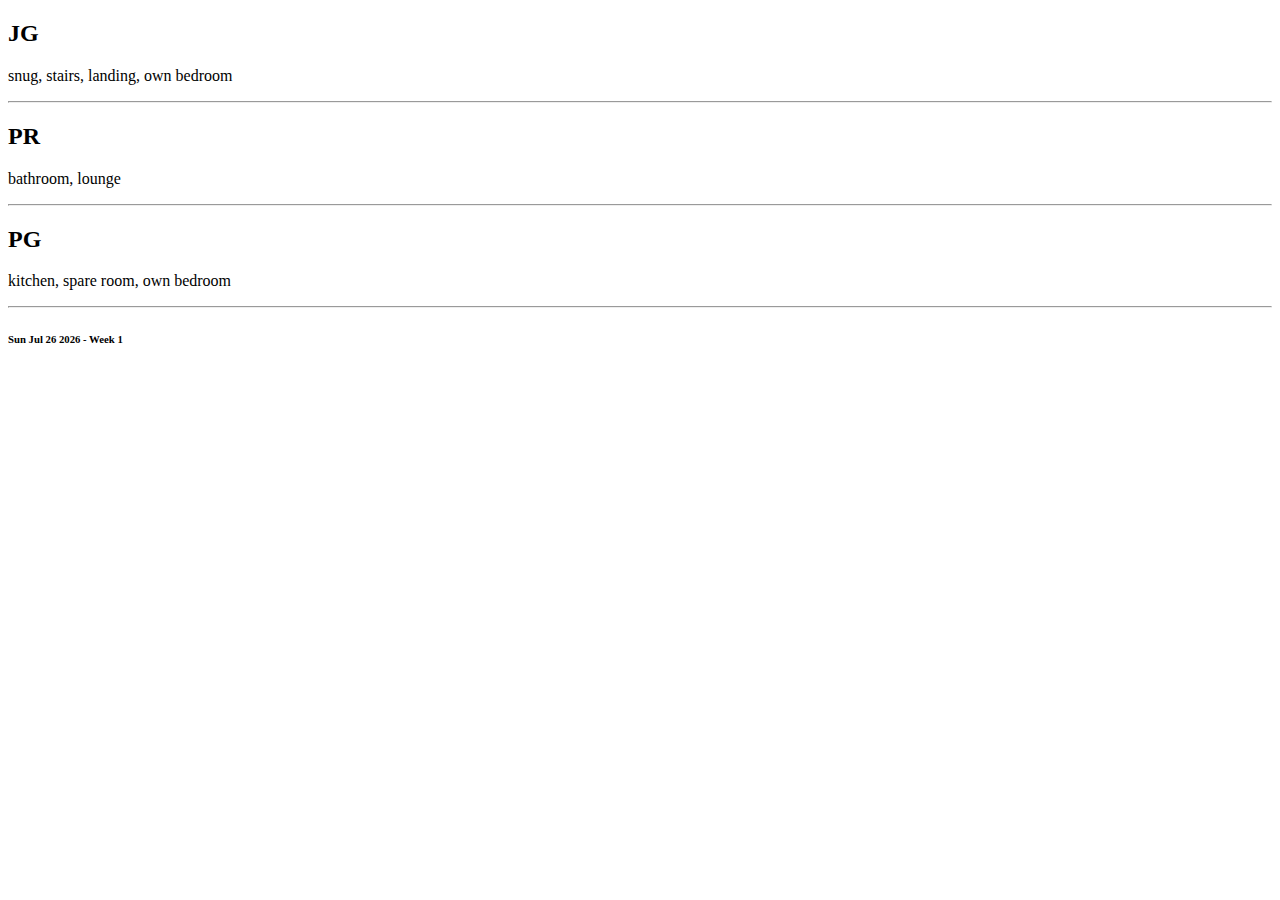
==== index.html @ d20b13ef "Renamed main html index.html to suit gh-pages" ====
<!DOCTYPE html>

<html>
<head>
<title>Cleaning</title>

</head>
<body>
  <h2 id="inits1">PR</h2>
    <p id="rooms1">
      snug, stairs, landing, spare room, bedroom
    </p>
<hr/>
  <h2 id="inits2">PG</h2>
    <p id="rooms2">
      bathroom, lounge, bedroom
    </p>
<hr/>
  <h2 id="inits3">JG</h2>
    <p id="rooms3">
      kitchen, hall, den, bedroom
    </p>
<hr/>

  <h6 id="msgToday">msgToday</h6>
  <script src="rota.js"></script>

</body>
</html>
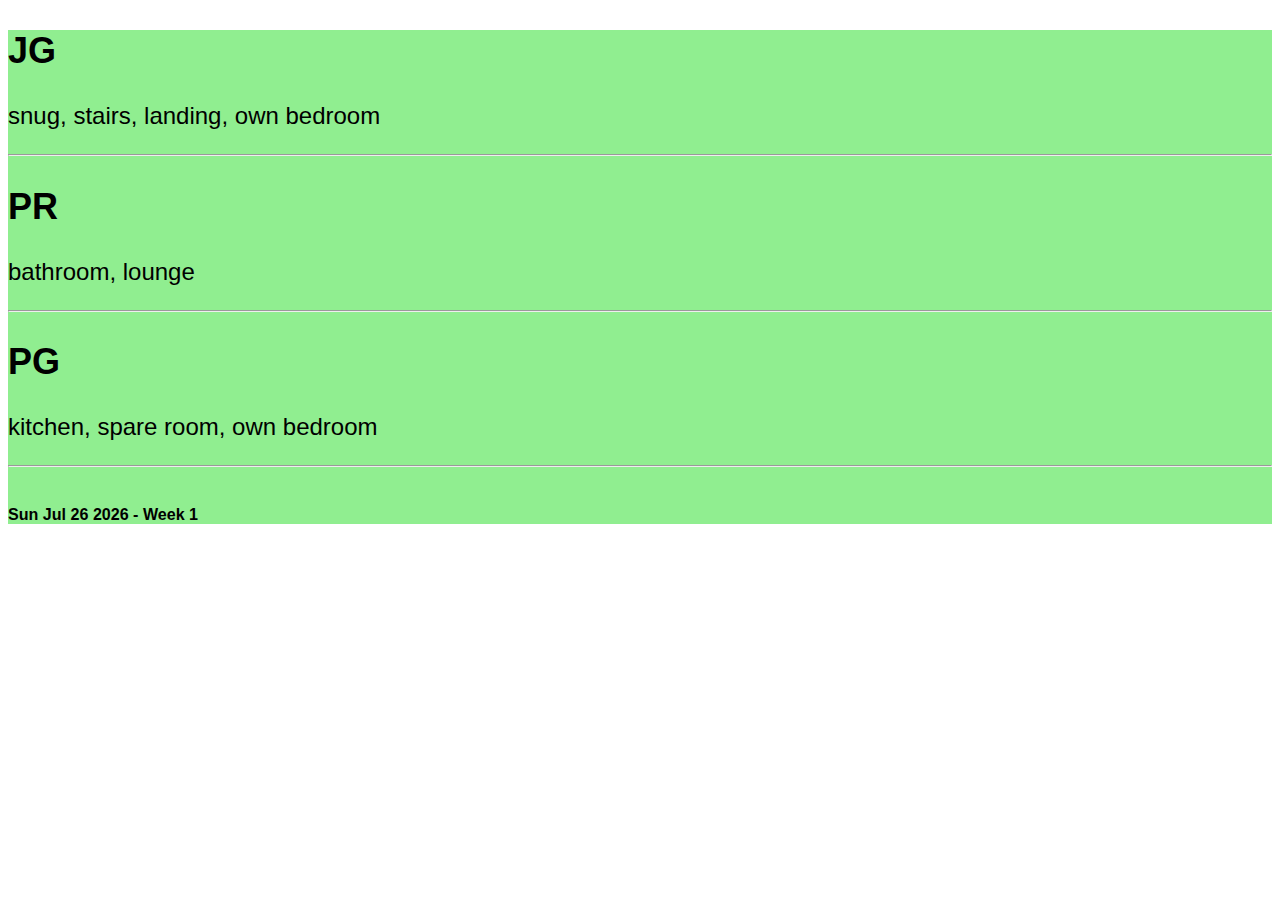
==== commit cfadebfd: "Adjusted style" ====
--- a/index.html
+++ b/index.html
@@ -3,9 +3,10 @@
 <html>
 <head>
 <title>Cleaning</title>
-
+<link href="rota.css" type="text/css" rel="stylesheet" />
 </head>
 <body>
+<div class="page">
   <h2 id="inits1">PR</h2>
     <p id="rooms1">
       snug, stairs, landing, spare room, bedroom
@@ -24,6 +25,6 @@
 
   <h6 id="msgToday">msgToday</h6>
   <script src="rota.js"></script>
-
+</div>
 </body>
 </html>
--- a/rota.css
+++ b/rota.css
@@ -0,0 +1,2 @@
+.page { font-family: Helvetica, sans-serif; font-size: 150%;  background-color: lightgreen;
+}
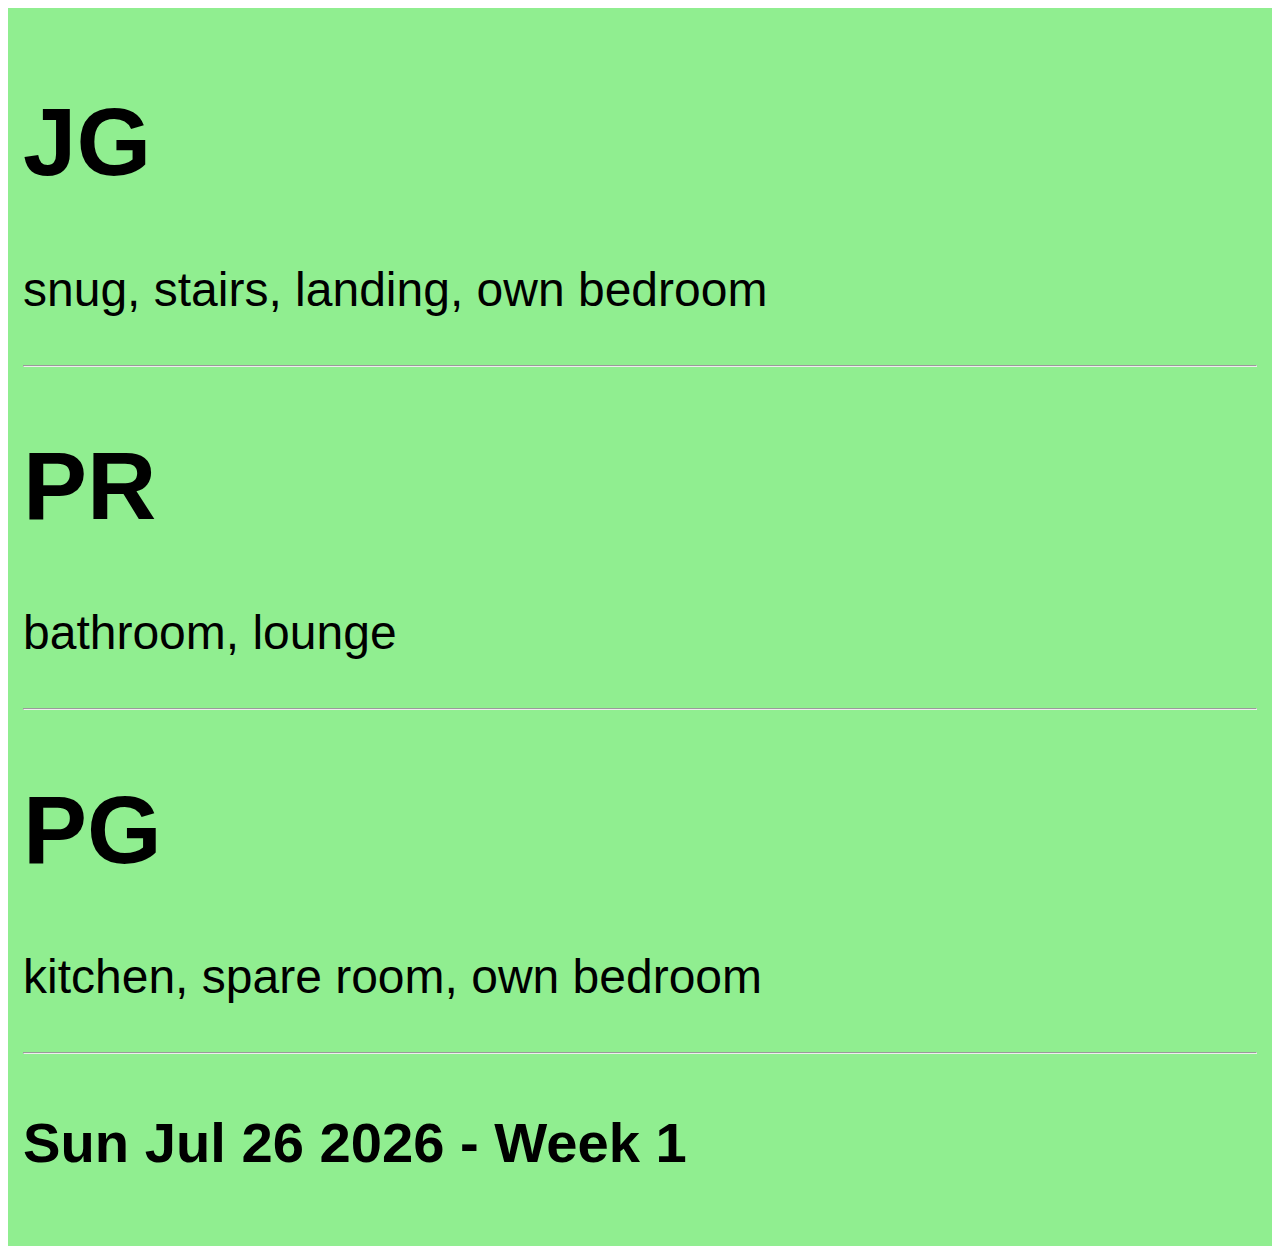
==== commit 0e09848f: "More style" ====
--- a/index.html
+++ b/index.html
@@ -7,23 +7,23 @@
 </head>
 <body>
 <div class="page">
-  <h2 id="inits1">PR</h2>
+  <h1 id="inits1">PR</h1>
     <p id="rooms1">
       snug, stairs, landing, spare room, bedroom
     </p>
 <hr/>
-  <h2 id="inits2">PG</h2>
+  <h1 id="inits2">PG</h1>
     <p id="rooms2">
       bathroom, lounge, bedroom
     </p>
 <hr/>
-  <h2 id="inits3">JG</h2>
+  <h1 id="inits3">JG</h1>
     <p id="rooms3">
       kitchen, hall, den, bedroom
     </p>
 <hr/>
 
-  <h6 id="msgToday">msgToday</h6>
+  <h3 id="msgToday">msgToday</h3>
   <script src="rota.js"></script>
 </div>
 </body>
--- a/rota.css
+++ b/rota.css
@@ -1,2 +1,2 @@
-.page { font-family: Helvetica, sans-serif; font-size: 150%;  background-color: lightgreen;
+.page { font-family: Helvetica, sans-serif; font-size: 300%;  background-color: lightgreen; padding: 15px;
 }
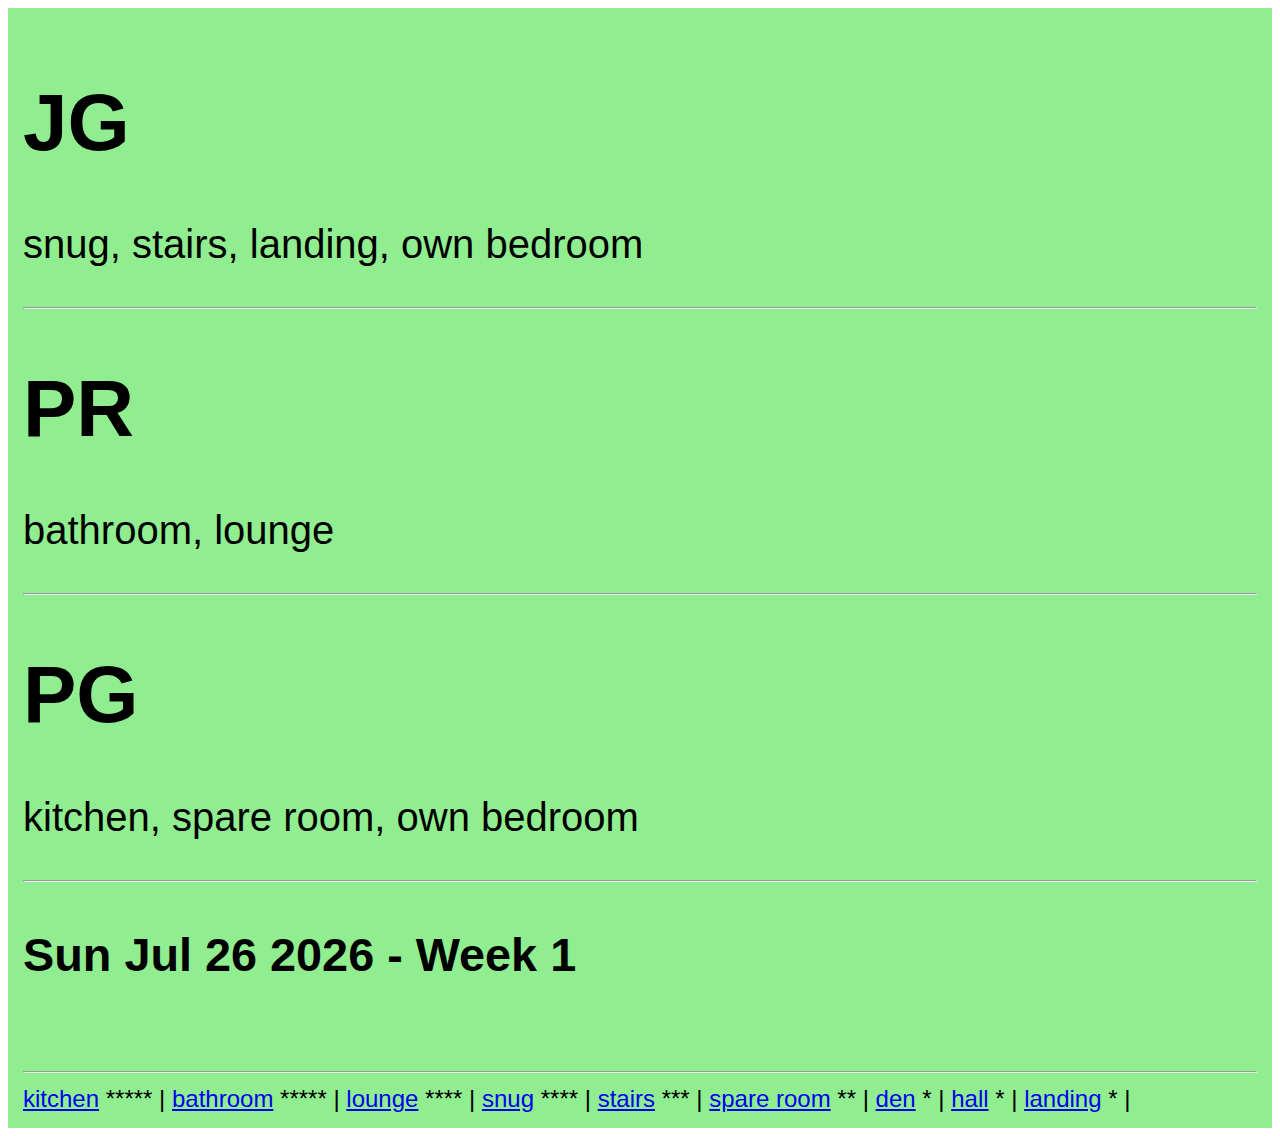
==== commit b4ee7a3b: "Add task lists for each room" ====
--- a/index.html
+++ b/index.html
@@ -26,5 +26,19 @@
   <h3 id="msgToday">msgToday</h3>
   <script src="rota.js"></script>
 </div>
+<div class="footer">
+
+<hr/>
+<a href="kitchen.html">kitchen</a> ***** |
+<a href="bathroom.html">bathroom</a> ***** |
+<a href="lounge.html">lounge</a> **** |
+<a href="snug.html">snug</a> **** |
+<a href="stairs.html">stairs</a> *** |
+<a href="spare-room.html">spare room</a> ** |
+<a href="den.html">den</a> * |
+<a href="hall.html">hall</a> * |
+<a href="landing.html">landing</a> * | 
+
+</div>
 </body>
 </html>
--- a/rota.css
+++ b/rota.css
@@ -1,2 +1,4 @@
-.page { font-family: Helvetica, sans-serif; font-size: 300%;  background-color: lightgreen; padding: 15px;
+.page { font-family: Helvetica, sans-serif; font-size: 250%;  background-color: lightgreen; padding: 15px;
 }
+.footer { font-family: Helvetica, sans-serif; font-size: 150%;  background-color: lightgreen; padding: 15px; text-decoration: none;
+}
